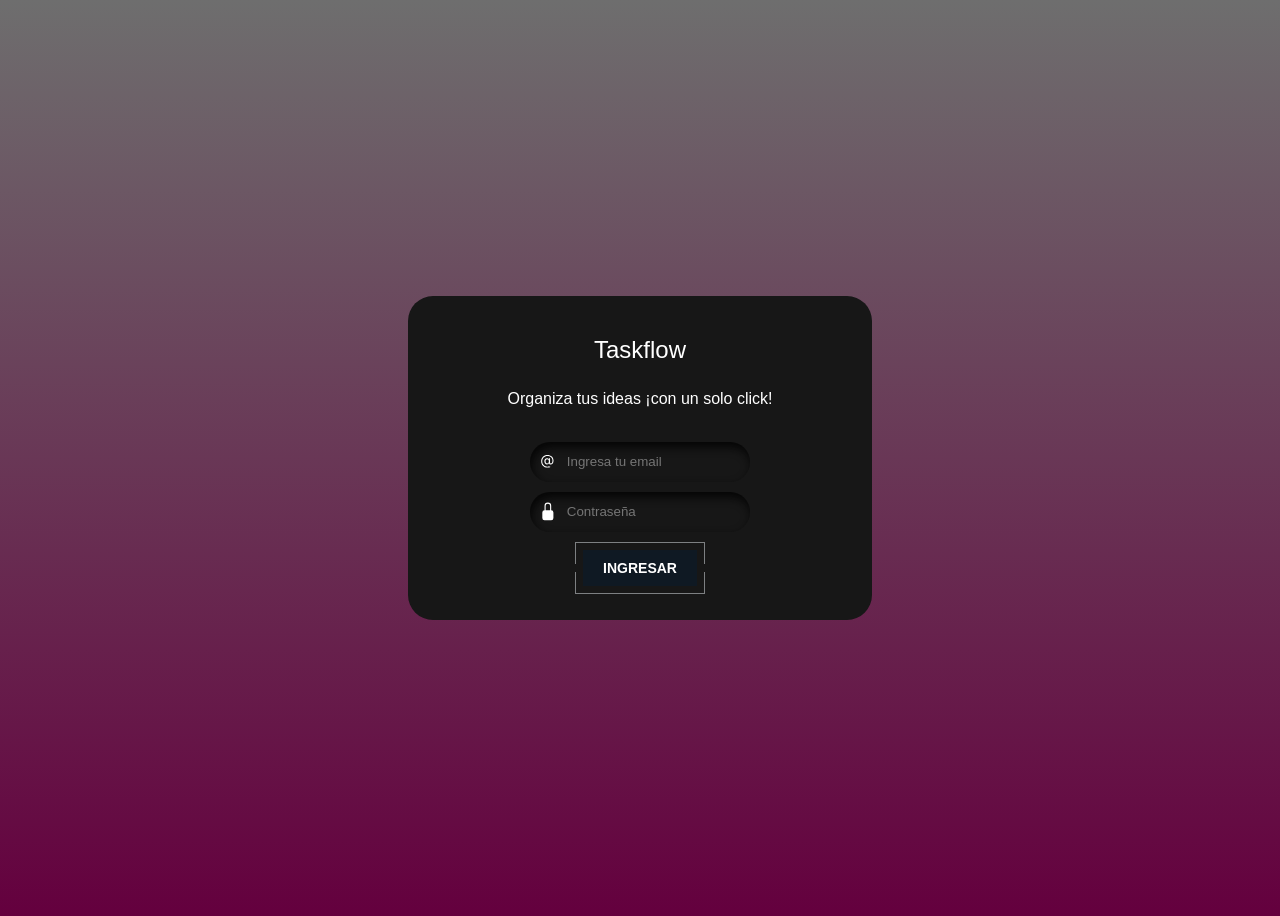
==== Index_login.html @ fb3fe665 "1.0" ====
<!DOCTYPE html>
<html lang="en">
<head>
    <meta charset="UTF-8">
    <meta name="viewport" content="width=device-width, initial-scale=1.0">
    <title>TaskFlow</title>

    <link rel="stylesheet" href="Index_login.css">
</head>
<body>
    <form class="form">
        <p id="heading">Taskflow</p>
        <p id="eslogan">Organiza tus ideas ¡con un solo click!</p>
        <div class="field">
            <svg class="input-icon" xmlns="http://www.w3.org/2000/svg" width="16" height="16" fill="currentColor" viewBox="0 0 16 16">
                <path d="M13.106 7.222c0-2.967-2.249-5.032-5.482-5.032-3.35 0-5.646 2.318-5.646 5.702 0 3.493 2.235 5.708 5.762 5.708.862 0 1.689-.123 2.304-.335v-.862c-.43.199-1.354.328-2.29.328-2.926 0-4.813-1.88-4.813-4.798 0-2.844 1.921-4.881 4.594-4.881 2.735 0 4.608 1.688 4.608 4.156 0 1.682-.554 2.769-1.416 2.769-.492 0-.772-.28-.772-.76V5.206H8.923v.834h-.11c-.266-.595-.881-.964-1.6-.964-1.4 0-2.378 1.162-2.378 2.823 0 1.737.957 2.906 2.379 2.906.8 0 1.415-.39 1.709-1.087h.11c.081.67.703 1.148 1.503 1.148 1.572 0 2.57-1.415 2.57-3.643zm-7.177.704c0-1.197.54-1.907 1.456-1.907.93 0 1.524.738 1.524 1.907S8.308 9.84 7.371 9.84c-.895 0-1.442-.725-1.442-1.914z"></path>
            </svg>
            <input autocomplete="off" placeholder="Ingresa tu email" class="input-field" type="text" required>
        </div>
        <div class="field">
            <svg class="input-icon" xmlns="http://www.w3.org/2000/svg" width="16" height="16" fill="currentColor" viewBox="0 0 16 16">
                <path d="M8 1a2 2 0 0 1 2 2v4H6V3a2 2 0 0 1 2-2zm3 6V3a3 3 0 0 0-6 0v4a2 2 0 0 0-2 2v5a2 2 0 0 0 2 2h6a2 2 0 0 0 2-2V9a2 2 0 0 0-2-2z"></path>
            </svg>
            <input placeholder="Contraseña" class="input-field" type="password" required>
        </div>
        <div class="btn"> 
            <button class="button">
                <span class="button_lg">
                    <span class="button_sl"></span>
                    <span class="button_text">ingresar</span>
                </span>
            </button>
        </div>
</form>
    
</body>
</html>
---- Index_login.css ----
body{
  font-family: sans-serif;
  height: 100vh;
  background-size: cover ;
  background-image: linear-gradient(#6e6e6e, #64003e);
  display: flex;
  align-items: center;
}

.form {
        width: 400px;
        height: auto;
        margin: 0 auto;
        position:  flex;
        align-items: center;
        display: flex;
        flex-direction: column;
        gap: 10px;
        padding-left: 2em;
        padding-right: 2em;
        padding-bottom: 0.4em;
        background-color: #171717;
        border-radius: 25px;
        transition: .4s ease-in-out;
    }
    
.form:hover {
    width: 400px; /* o la medida que desees */
    height: auto; /* puedes poner una altura fija si lo necesitas */
    margin: 0 auto; /* centra horizontalmente */
    position: ;
    align-items: center;
    transform: scale(1.03);
    border: 1px solid black;
  }
  
#heading {
    text-align: center;
    margin-top: 2.5rem;
    color: rgb(255, 255, 255);
    font-size: 1.5em;
    font-family: 'Franklin Gothic Medium', 'Arial Narrow', Arial, sans-serif;
    margin-bottom: 0%;
}
#eslogan{
    color: white;
    margin-bottom: 1.5rem;
    padding: 0;
}

  
  .field {
    display: flex;
    align-items: center;
    justify-content: center;
    gap: 0.5em;
    border-radius: 25px;
    padding: 0.6em;
    border: none;
    outline: none;
    color: white;
    background-color: #171717;
    box-shadow: inset 2px 5px 10px rgb(5, 5, 5);
  }
  
  .input-icon {
    height: 1.3em;
    width: 1.3em;
    fill: white;
  }
  
  .input-field {
    background: none;
    border: none;
    outline: none;
    width: 100%;
    color: #d3d3d3;
  }
.button {
    -moz-appearance: none;
    -webkit-appearance: none;
    appearance: none;
    border: none;
    background: none;
    color: #0f1923;
    cursor: pointer;
    position: relative;
    padding: 8px;
    margin-bottom: 20px;
    text-transform: uppercase;
    font-weight: bold;
    font-size: 14px;
    transition: all .15s ease;
  }
  
  .button::before,
  .button::after {
    content: '';
    display: block;
    position: absolute;
    right: 0;
    left: 0;
    height: calc(50% - 5px);
    border: 1px solid #7D8082;
    transition: all .15s ease;
  }
  
  .button::before {
    top: 0;
    border-bottom-width: 0;
  }
  
  .button::after {
    bottom: 0;
    border-top-width: 0;
  }
  
  .button:active,
  .button:focus {
    outline: none;
  }
  
  .button:active::before,
  .button:active::after {
    right: 3px;
    left: 3px;
  }
  
  .button:active::before {
    top: 3px;
  }
  
  .button:active::after {
    bottom: 3px;
  }
  
  .button_lg {
    position: relative;
    display: block;
    padding: 10px 20px;
    color: #fff;
    background-color: #0f1923;
    overflow: hidden;
    box-shadow: inset 0px 0px 0px 1px transparent;
  }
  
  .button_lg::before {
    content: '';
    display: block;
    position: absolute;
    top: 0;
    left: 0;
    width: 2px;
    height: 2px;
    background-color: #0f1923;
  }
  
  .button_lg::after {
    content: '';
    display: block;
    position: absolute;
    right: 0;
    bottom: 0;
    width: 4px;
    height: 4px;
    background-color: #0f1923;
    transition: all .2s ease;
  }
  
  .button_sl {
    display: block;
    position: absolute;
    top: 0;
    bottom: -1px;
    left: -8px;
    width: 0;
    background-color: #8a02c0;
    transform: skew(-15deg);
    transition: all .2s ease;
  }
  
  .button_text {
    position: relative;
  }
  
  .button:hover {
    color: #0f1923;
  }
  
  .button:hover .button_sl {
    width: calc(100% + 15px);
  }
  
  .button:hover .button_lg::after {
    background-color: #fff;
  }
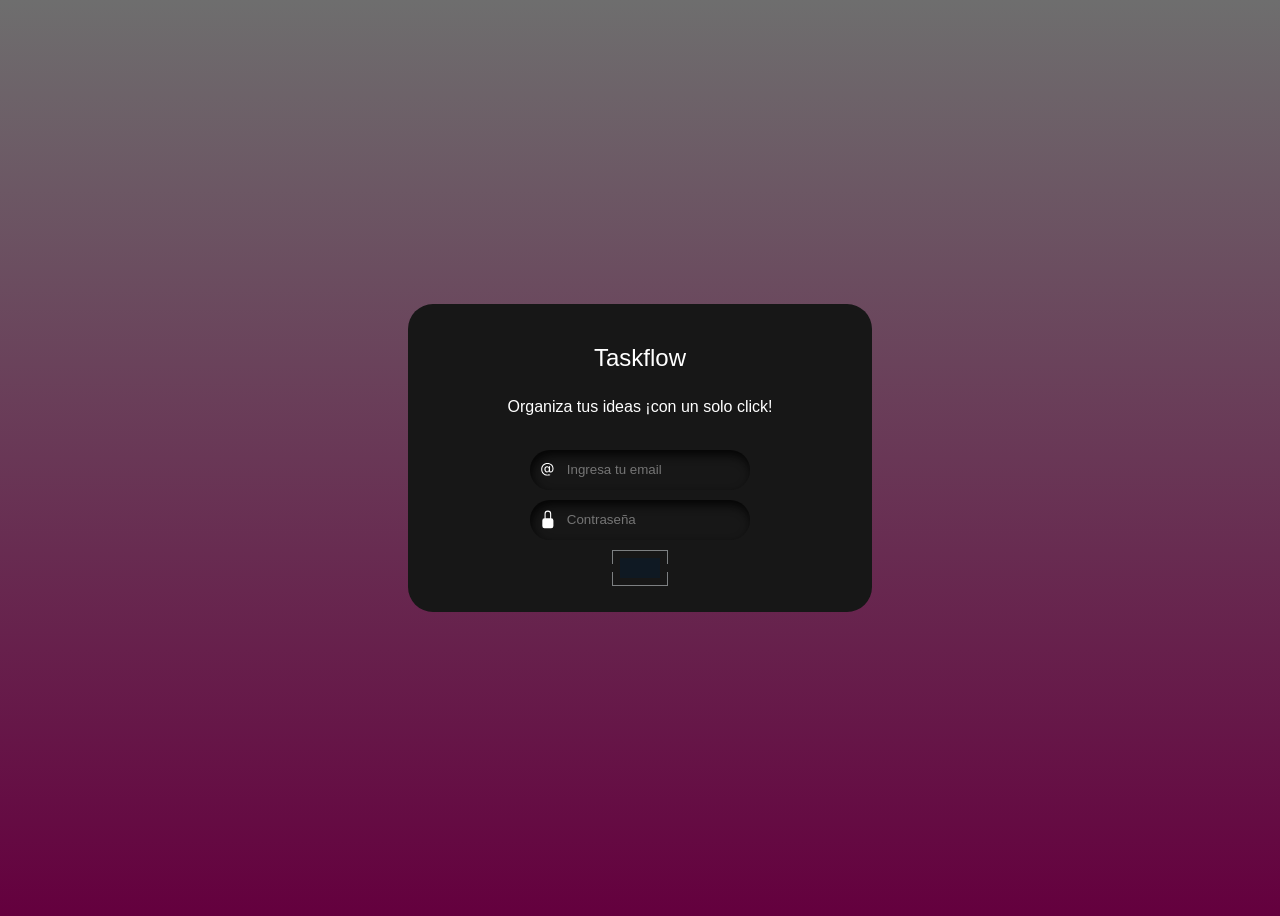
==== commit 5f42c321: "1.0.1" ====
--- a/Index_login.html
+++ b/Index_login.html
@@ -27,7 +27,7 @@
             <button class="button">
                 <span class="button_lg">
                     <span class="button_sl"></span>
-                    <span class="button_text">ingresar</span>
+                  
                 </span>
             </button>
         </div>
